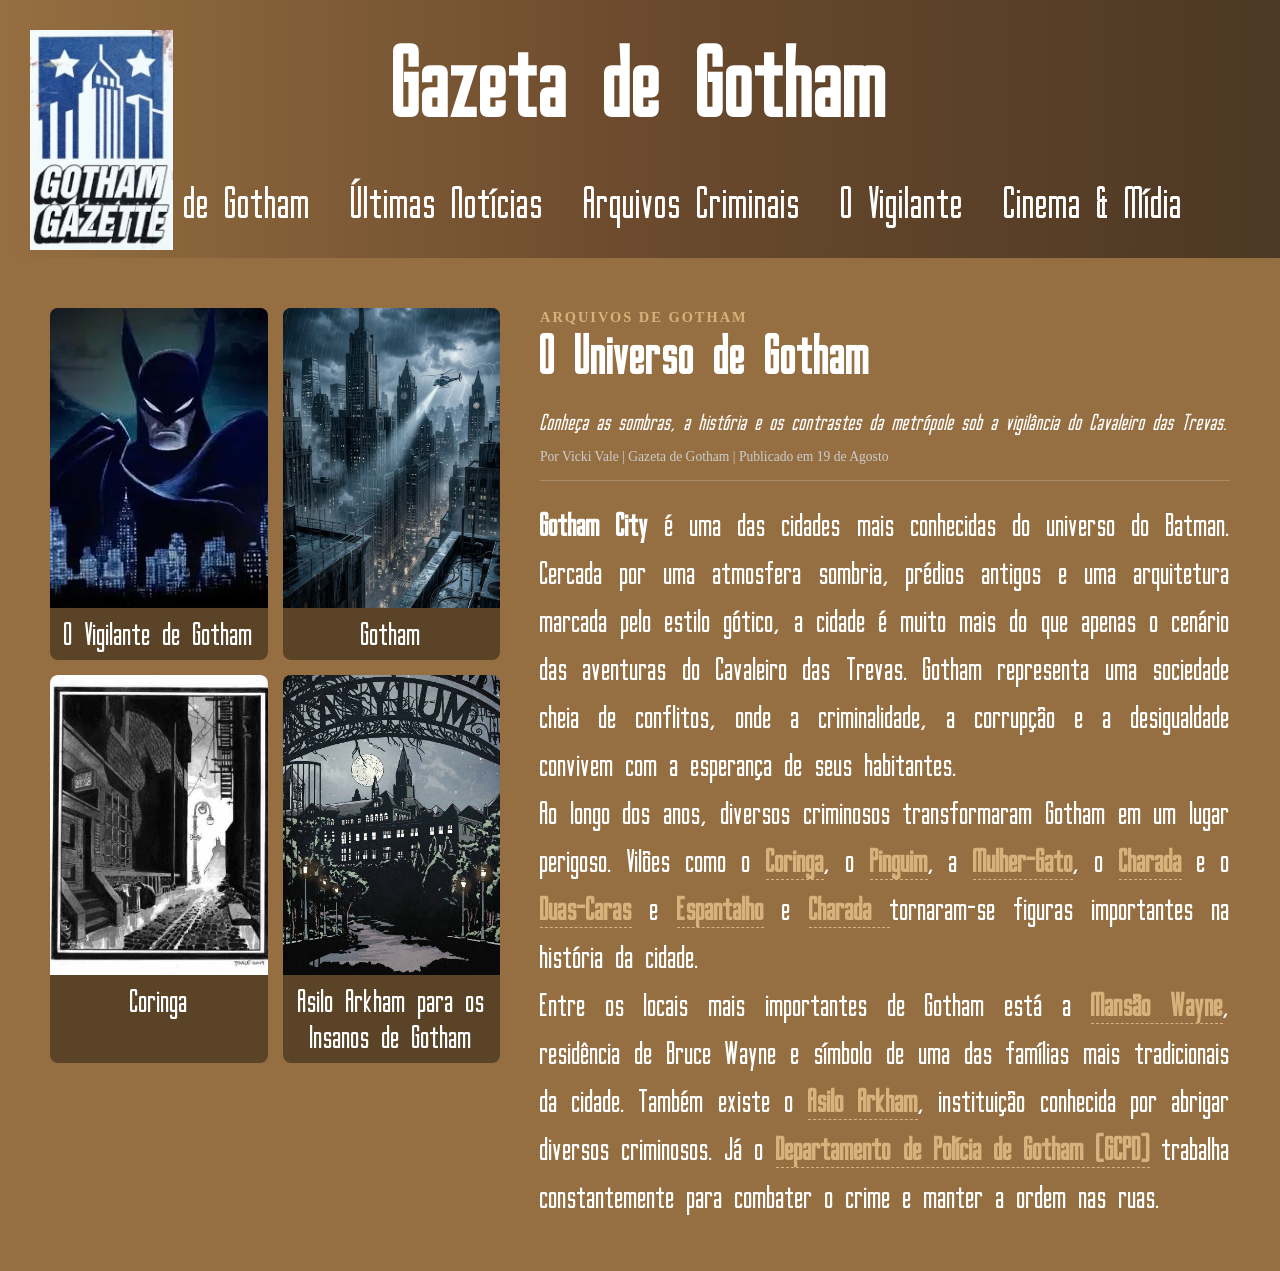
==== Portal-multiverso-main/index.html @ f23d6d5c "Add files via upload" ====
<!doctype html>
<html lang="pt-br">
  <head>
    <meta charset="UTF-8" />
    <meta name="viewport" content="width=device-width, initial-scale=1.0" />
    <title>Multiverso news</title>
    <link rel="stylesheet" href="css/estilo.css" />
    <link
      rel="shortcut icon"
      type="image/x-icon"
      href="img/icons8-batman-16 (1).png"
    />
    <style>
      
      @font-face {
  font-family: "Gotham";
  src: url("/font/GothamNights-e49g.ttf") format("truetype");
  font-display: swap;
}

   
    </style>
  </head>

  <body>

    <div class="container">
      <header class="header">
        <div class="logo">
          <img src="img/Logo_da_Gotham_Gazette2.webp" alt="Logo do site" />
        </div>
        <h1>Gazeta de Gotham</h1>
      </header>
      
      <nav>
        <div class="menu">
        <ul>   
            <li><a href="/universo de gotham/a cidade/universo.html">Cidade de Gotham</a></li>
            <li><a href="/universo de gotham/ultimasnoticias/noticias.html">Últimas Notícias</a></li>
            <li><a href="/universo de gotham/arquivos/arquivoscriminais.html">Arquivos Criminais</a></li>
            <li><a href="/universo de gotham/o vigilante/batman.html">O Vigilante</a></li>
            <li><a href="/universo de gotham/midia/midia.html">Cinema & Mídia</a></li>
        </ul>
        </div>
      </nav>
    </div>

<main>
      <article class="article">
        <div class="galeria-grid">
          <figure class="card-imagem" id="card-batman">
            <img src="/img/OIP.webp" alt="Batman observando a cidade de Gotham">
            <figcaption id="vigilante">O Vigilante de Gotham</figcaption>
          </figure>

          <figure class="card-imagem">
            <img src="/img/gothamcity.png" alt="Quartel de polícia de Gotham">
            <figcaption>Gotham</figcaption>
          </figure>

          <figure class="card-imagem">
            <img src="/img/beco do crime.jpg" alt="Beco do Crime em Gotham">
            <figcaption>Coringa</figcaption>
          </figure>

          <figure class="card-imagem">
            <img src="/img/asilum arkham.jpg" alt="Asilo Arkham">
            <figcaption>Asilo Arkham para os Insanos de Gotham</figcaption>
          </figure>
        </div>

        <div class="text">

  <span class="categoria-tag">ARQUIVOS DE GOTHAM</span>
  <h2>O Universo de Gotham</h2>
  <p class="subtitulo">Conheça as sombras, a história e os contrastes da metrópole sob a vigilância do Cavaleiro das Trevas.</p>
  
  <div class="meta-noticia">
    Por <span>Vicki Vale</span> | Gazeta de Gotham | Publicado em 19 de Agosto
  </div>
  <p>
    <strong>Gotham City</strong> é uma das cidades mais conhecidas do universo do Batman. Cercada por uma atmosfera sombria, prédios antigos e uma arquitetura marcada pelo estilo gótico, a cidade é muito mais do que apenas o cenário das aventuras do Cavaleiro das Trevas. Gotham representa uma sociedade cheia de conflitos, onde a criminalidade, a corrupção e a desigualdade convivem com a esperança de seus habitantes.
  </p>

  <p>
    Ao longo dos anos, diversos criminosos transformaram Gotham em um lugar perigoso. Vilões como o <a href="/viloes/coringa.html">Coringa</a>, o <a href="/viloes/pinguim.html">Pinguim</a>, a <a href="/viloes/mulher-gato.html">Mulher-Gato</a>, o <a href="/viloes/charada.html">Charada</a> e o <a href="/viloes/duas-caras.html">Duas-Caras</a> e <a href="/universo de gotham/">Espantalho</a> e <a href="/viloes/charada">Charada </a> tornaram-se figuras importantes na história da cidade.
  </p>

  <p>
    Entre os locais mais importantes de Gotham está a <a href="/locais/mansao-wayne.html">Mansão Wayne</a>, residência de Bruce Wayne e símbolo de uma das famílias mais tradicionais da cidade. Também existe o <a href="/locais/asilo-arkham.html">Asilo Arkham</a>, instituição conhecida por abrigar diversos criminosos. Já o <a href="/locais/gcpd.html">Departamento de Polícia de Gotham (GCPD)</a> trabalha constantemente para combater o crime e manter a ordem nas ruas.
  </p>
</div>
      </article>
    </main>
    
        
  </body>
</html>
---- Portal-multiverso-main/css/estilo.css ----
* {
    margin: 0;
    padding: 0;
    box-sizing: border-box;
}

body {
    background: #956f41;
}

/* ================= HEADER & MENU ================= */
.header {
    position: relative;
}

.logo { 
    position: absolute;
    top: 0;
    left: 0;
}

.logo img {
    height: 220px; 
}

.container {
    width: 100%;
    background: linear-gradient(to right, #956f41, #6b4a2d, #4c3824);
    padding: 30px;
}

.container h1 {
    text-align: center;
    margin-bottom: 40px;
    font-size: 90px; 
    color: #fff;
    font-family: 'Gotham', sans-serif;
}

.menu ul {
    display: flex;
    justify-content: center;
    flex-wrap: wrap;
    gap: 20px 40px;
    list-style: none;
}

/* Estilos gerais de links (Menu e Artigo) */
.menu a, 
.article a {
    color: #fff;
    font-family: "Gotham", sans-serif;
    font-size: 40px; 
    text-decoration: none;
}

.menu a:hover,
.menu a:focus-visible {
    color: #d8b27c;
    text-decoration: underline;
}


/* ================= ARTICLE & TEXT ================= */
.article {
    display: flex;
    align-items: flex-start;
    gap: 40px;
    padding: 50px;
}

.article h2 {
    color: #fff;
    font-family: "Gotham", sans-serif;
    font-size: 50px; 
    margin-bottom: 20px;
}

.text {
    flex: 2;
}

.text p {
    color: #fff;
    font-family: "Gotham", sans-serif;
    font-size: 30px;
    line-height: 1.6;  
    text-align: justify;
}

/* Links dentro dos parágrafos de texto */
.text a {
    color: #d8b27c;
    text-decoration: none;
    font-weight: bold;
    border-bottom: 1px dashed #d8b27c;
    transition: color 0.2s ease;
    font-size: inherit; 
}

.text a:hover {
    color: #ffffff;
    border-bottom-style: solid;
}

.categoria-tag {
    color: #d8b27c;
    font-size: 0.9rem;
    font-weight: bold;
    text-transform: uppercase;
    letter-spacing: 2px;
}

.subtitulo {
    font-size: 1.3rem !important;
    font-style: italic;
    color: #e0e0e0;
    margin-bottom: 10px;
}

.meta-noticia {
    font-size: 0.85rem;
    color: #ccc;
    border-bottom: 1px solid rgba(255, 255, 255, 0.2);
    padding-bottom: 15px;
    margin-bottom: 20px;
}

/* ================= GALLERY & CARDS ================= */
.galeria-grid {
    display: grid;
    grid-template-columns: repeat(2, 1fr);
    gap: 15px;
    flex: 1; 
    min-width: 450px; 
}

.card-imagem {
    margin: 0;
    display: flex;
    flex-direction: column;
    background-color: rgba(0, 0, 0, 0.4);
    border-radius: 8px;
    overflow: hidden;
}

.card-imagem img {
    width: 100%;
    height: 300px;
    object-fit: cover;
    display: block;
    transition: transform 0.3s ease;
}

.card-imagem:hover img {
    transform: scale(1.05); 
}

/* Configuração base do texto das imagens */
.card-imagem figcaption {
    color: #fff;
    font-family: "Gotham", sans-serif;
    font-size: 30px;
    padding: 8px;
    text-align: center;
    transition: color 0.3s ease, background-color 0.3s ease; 
}

/* Adiciona o cursor de clique em qualquer card */
.card-imagem:hover figcaption {
    cursor: pointer;
}

/* ================= Arquivos hover card ================= */

/* O Batman */
#card-batman:hover figcaption {
    color: #003366; 
    background-color: #FFD700; 
}




/* ================= Arquivos hover card ================= */

/* Coringa*/
#card-coringa:hover figcaption {
    color: #79C142; 
    background-color: #65287A; 
}

/* Pinguim */
#card-pinguim:hover figcaption {
    color: #ADD8E6; 
    background-color: #111111; 
}

/* Mulher-Gato */
#card-mulhergato:hover figcaption {
    color: #DDA0DD; 
    background-color: #2b0036; 
}

/* Duas-Caras */
#card-duascaras:hover figcaption {
    color: #ffffff;
    background-color: #8B0000; 
}

/* Espantalho */
#card-espantalho:hover figcaption {
    color: #FFA500; 
    background-color: #3b2313; 
}

/* Charada */
#card-charada:hover figcaption {
    color: #00FF00; 
    background-color: #003300; 
}
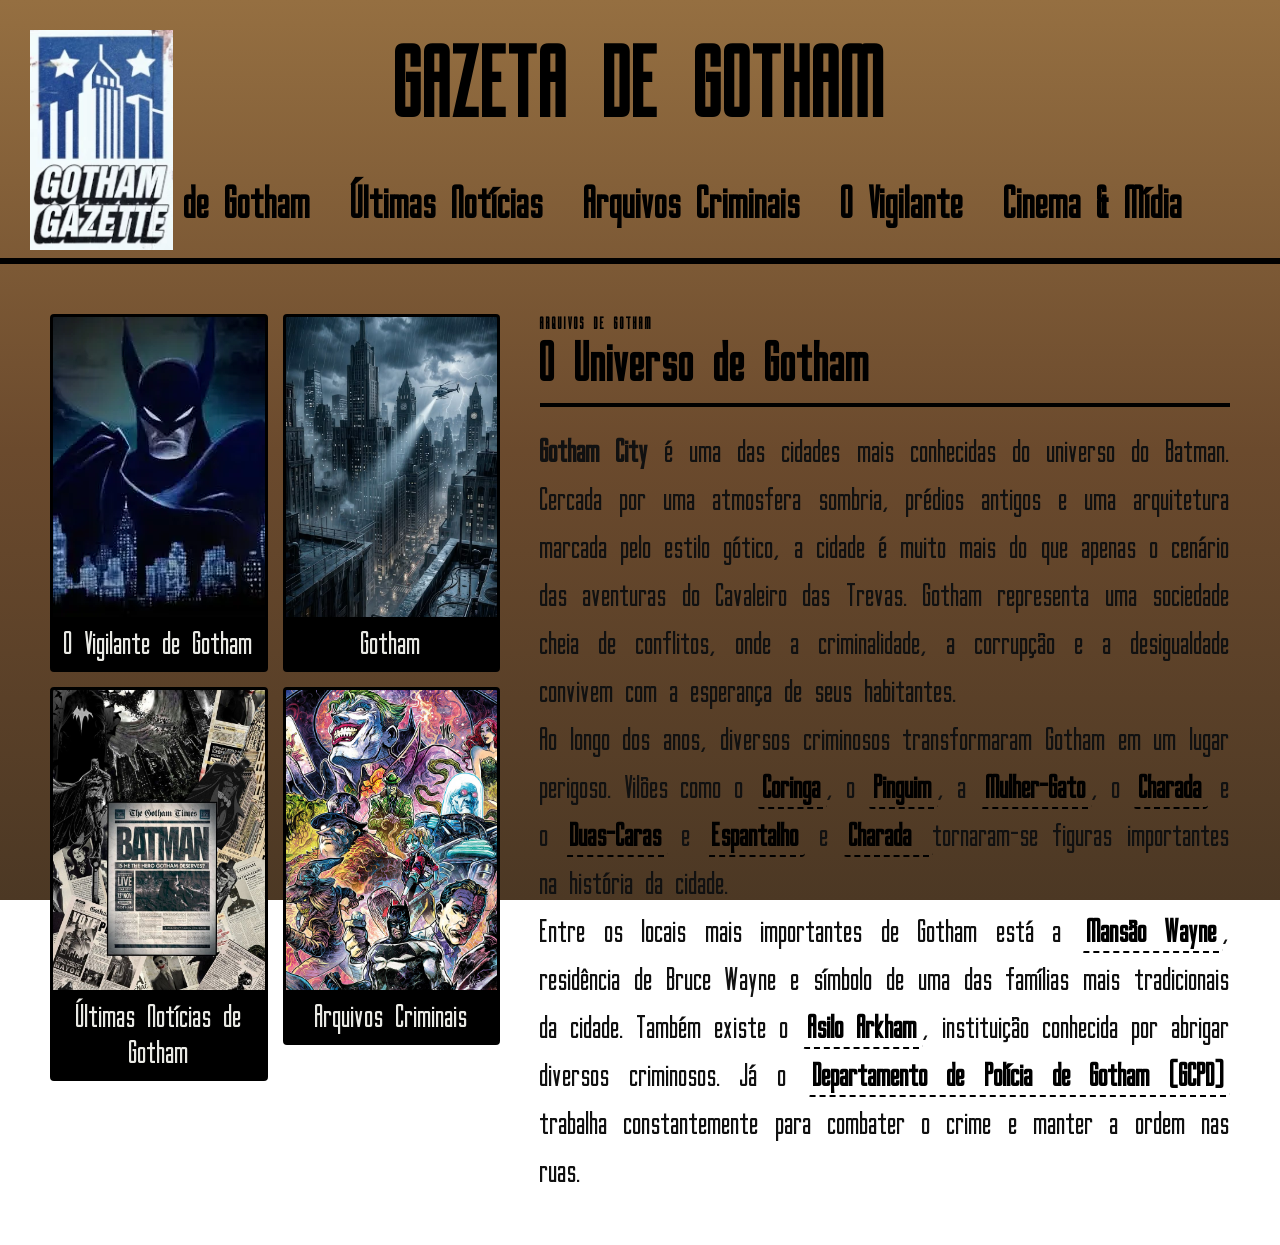
==== commit 58dc8fdd: "Add files via upload" ====
--- a/Portal-multiverso-main/index.html
+++ b/Portal-multiverso-main/index.html
@@ -16,6 +16,8 @@
   font-family: "Gotham";
   src: url("/font/GothamNights-e49g.ttf") format("truetype");
   font-display: swap;
+  font-weight: normal;
+  font-style: normal;
 }
 
    
@@ -59,13 +61,13 @@
           </figure>
 
           <figure class="card-imagem">
-            <img src="/img/beco do crime.jpg" alt="Beco do Crime em Gotham">
-            <figcaption>Coringa</figcaption>
+            <img src="/img/jornal.jpg" alt="Beco do Crime em Gotham"> 
+            <figcaption>Últimas Notícias de Gotham</figcaption>
           </figure>
 
           <figure class="card-imagem">
-            <img src="/img/asilum arkham.jpg" alt="Asilo Arkham">
-            <figcaption>Asilo Arkham para os Insanos de Gotham</figcaption>
+            <img src="/img/viloes.png" alt="Asilo Arkham">
+            <figcaption>Arquivos Criminais</figcaption>
           </figure>
         </div>
 
@@ -73,17 +75,13 @@
 
   <span class="categoria-tag">ARQUIVOS DE GOTHAM</span>
   <h2>O Universo de Gotham</h2>
-  <p class="subtitulo">Conheça as sombras, a história e os contrastes da metrópole sob a vigilância do Cavaleiro das Trevas.</p>
-  
-  <div class="meta-noticia">
-    Por <span>Vicki Vale</span> | Gazeta de Gotham | Publicado em 19 de Agosto
-  </div>
   <p>
     <strong>Gotham City</strong> é uma das cidades mais conhecidas do universo do Batman. Cercada por uma atmosfera sombria, prédios antigos e uma arquitetura marcada pelo estilo gótico, a cidade é muito mais do que apenas o cenário das aventuras do Cavaleiro das Trevas. Gotham representa uma sociedade cheia de conflitos, onde a criminalidade, a corrupção e a desigualdade convivem com a esperança de seus habitantes.
   </p>
 
   <p>
-    Ao longo dos anos, diversos criminosos transformaram Gotham em um lugar perigoso. Vilões como o <a href="/viloes/coringa.html">Coringa</a>, o <a href="/viloes/pinguim.html">Pinguim</a>, a <a href="/viloes/mulher-gato.html">Mulher-Gato</a>, o <a href="/viloes/charada.html">Charada</a> e o <a href="/viloes/duas-caras.html">Duas-Caras</a> e <a href="/universo de gotham/">Espantalho</a> e <a href="/viloes/charada">Charada </a> tornaram-se figuras importantes na história da cidade.
+    Ao longo dos anos, diversos criminosos transformaram Gotham em um lugar perigoso. Vilões como o <a href="/universo de gotham/arquivos/coringa.html" id="card-coringa">Coringa</a>, o <a href="/universo de gotham/arquivos/coringa.html" id="card-pinguim">Pinguim</a>, a <a href="/universo de gotham/arquivos/coringa.html "id="card-mulhergato">Mulher-Gato</a>, o <a href="/universo de gotham/arquivos/coringa.html" id="card-charada">Charada</a>
+     e o <a href="/universo de gotham/arquivos/coringa.html" id="card-duascaras">Duas-Caras</a> e <a href="/universo de gotham/arquivos/coringa.html" id="card-espantalho">Espantalho</a> e <a href="/universo de gotham/arquivos/coringa.html" id="card-charada"> Charada </a> tornaram-se figuras importantes na história da cidade.
   </p>
 
   <p>
--- a/Portal-multiverso-main/css/estilo.css
+++ b/Portal-multiverso-main/css/estilo.css
@@ -1,3 +1,12 @@
+:root {
+    --cor-fundo-jornal: #e9e9e4; 
+    --cor-marrom: #956f41;
+    --cor-marrom-escuro: #6b4a2d;
+    --cor-marrom-muito-escuro: #4c3824;
+    --cor-texto: #111111; /* Preto para leitura */
+    --cor-linhas: #000000; /* Preto puro para bordas e títulos */
+}
+
 * {
     margin: 0;
     padding: 0;
@@ -5,7 +14,10 @@
 }
 
 body {
-    background: #956f41;
+    background: linear-gradient(180deg, var(--cor-marrom) 0%, var(--cor-marrom-escuro) 50%, var(--cor-marrom-muito-escuro) 100%);
+    background-attachment: fixed; 
+    min-height: 100vh;
+    color: var(--cor-texto);
 }
 
 /* ================= HEADER & MENU ================= */
@@ -25,16 +37,17 @@
 
 .container {
     width: 100%;
-    background: linear-gradient(to right, #956f41, #6b4a2d, #4c3824);
     padding: 30px;
+    border-bottom: 6px solid var(--cor-linhas); 
 }
 
 .container h1 {
     text-align: center;
     margin-bottom: 40px;
     font-size: 90px; 
-    color: #fff;
+    color: var(--cor-linhas); 
     font-family: 'Gotham', sans-serif;
+    text-transform: uppercase;
 }
 
 .menu ul {
@@ -48,18 +61,18 @@
 /* Estilos gerais de links (Menu e Artigo) */
 .menu a, 
 .article a {
-    color: #fff;
+    color: var(--cor-linhas); 
     font-family: "Gotham", sans-serif;
     font-size: 40px; 
     text-decoration: none;
+    font-weight: bold;
 }
 
 .menu a:hover,
 .menu a:focus-visible {
-    color: #d8b27c;
+    color: var(--cor-fundo-jornal); 
     text-decoration: underline;
 }
-
 
 /* ================= ARTICLE & TEXT ================= */
 .article {
@@ -70,18 +83,21 @@
 }
 
 .article h2 {
-    color: #fff;
+    color: var(--cor-linhas); 
     font-family: "Gotham", sans-serif;
     font-size: 50px; 
     margin-bottom: 20px;
+    border-bottom: 4px solid var(--cor-linhas); 
+    padding-bottom: 10px;
 }
 
 .text {
     flex: 2;
+    font-family: "Gotham", sans-serif;
 }
 
 .text p {
-    color: #fff;
+    color: var(--cor-texto); 
     font-family: "Gotham", sans-serif;
     font-size: 30px;
     line-height: 1.6;  
@@ -90,21 +106,26 @@
 
 /* Links dentro dos parágrafos de texto */
 .text a {
-    color: #d8b27c;
+    color: var(--cor-linhas);
     text-decoration: none;
     font-weight: bold;
-    border-bottom: 1px dashed #d8b27c;
-    transition: color 0.2s ease;
+    border-bottom: 2px dashed var(--cor-linhas);
+    /* Adicionado background-color na transição para suavizar a mudança */
+    transition: color 0.2s ease, border-color 0.2s ease, background-color 0.2s ease;
     font-size: inherit; 
-}
+    padding: 2px 6px; /* Dá um respiro para a cor de fundo ficar elegante */
+    border-radius: 4px; /* Arredonda levemente os cantos do "marcador" */
+}   
 
 .text a:hover {
-    color: #ffffff;
+    color: var(--cor-fundo-jornal);
+    background-color: var(--cor-linhas); /* Fundo preto para links comuns */
     border-bottom-style: solid;
+    border-color: var(--cor-linhas);
 }
 
 .categoria-tag {
-    color: #d8b27c;
+    color: var(--cor-linhas);
     font-size: 0.9rem;
     font-weight: bold;
     text-transform: uppercase;
@@ -114,14 +135,14 @@
 .subtitulo {
     font-size: 1.3rem !important;
     font-style: italic;
-    color: #e0e0e0;
+    color: #333; 
     margin-bottom: 10px;
 }
 
 .meta-noticia {
     font-size: 0.85rem;
-    color: #ccc;
-    border-bottom: 1px solid rgba(255, 255, 255, 0.2);
+    color: #444; 
+    border-bottom: 2px solid var(--cor-linhas);
     padding-bottom: 15px;
     margin-bottom: 20px;
 }
@@ -133,14 +154,16 @@
     gap: 15px;
     flex: 1; 
     min-width: 450px; 
+    align-items: start;
 }
 
 .card-imagem {
     margin: 0;
     display: flex;
     flex-direction: column;
-    background-color: rgba(0, 0, 0, 0.4);
-    border-radius: 8px;
+    background-color: var(--cor-linhas); 
+    border: 3px solid var(--cor-linhas); 
+    border-radius: 4px; 
     overflow: hidden;
 }
 
@@ -158,7 +181,7 @@
 
 /* Configuração base do texto das imagens */
 .card-imagem figcaption {
-    color: #fff;
+    color: var(--cor-fundo-jornal); 
     font-family: "Gotham", sans-serif;
     font-size: 30px;
     padding: 8px;
@@ -166,7 +189,6 @@
     transition: color 0.3s ease, background-color 0.3s ease; 
 }
 
-/* Adiciona o cursor de clique em qualquer card */
 .card-imagem:hover figcaption {
     cursor: pointer;
 }
@@ -175,14 +197,9 @@
 
 /* O Batman */
 #card-batman:hover figcaption {
-    color: #003366; 
-    background-color: #FFD700; 
-}
-
-
-
-
-/* ================= Arquivos hover card ================= */
+    color: #FFD700  ; 
+    background-color: #003366; 
+}
 
 /* Coringa*/
 #card-coringa:hover figcaption {
@@ -220,3 +237,11 @@
     background-color: #003300; 
 }
 
+/* ================= HOVER DOS LINKS NO TEXTO ================= */
+a#card-batman:hover { color: #003366; background-color: #FFD700; border-color: #003366; }
+a#card-coringa:hover { color: #79C142; background-color: #65287A; border-color: #79C142; }
+a#card-pinguim:hover { color: #ADD8E6; background-color: #111111; border-color: #ADD8E6; }
+a#card-mulhergato:hover { color: #DDA0DD; background-color: #2b0036; border-color: #DDA0DD; }
+a#card-duascaras:hover { color: #ffffff; background-color: #8B0000; border-color: #ffffff; }
+a#card-espantalho:hover { color: #FFA500; background-color: #3b2313; border-color: #FFA500; }
+a#card-charada:hover { color: #00FF00; background-color: #003300; border-color: #00FF00; }
